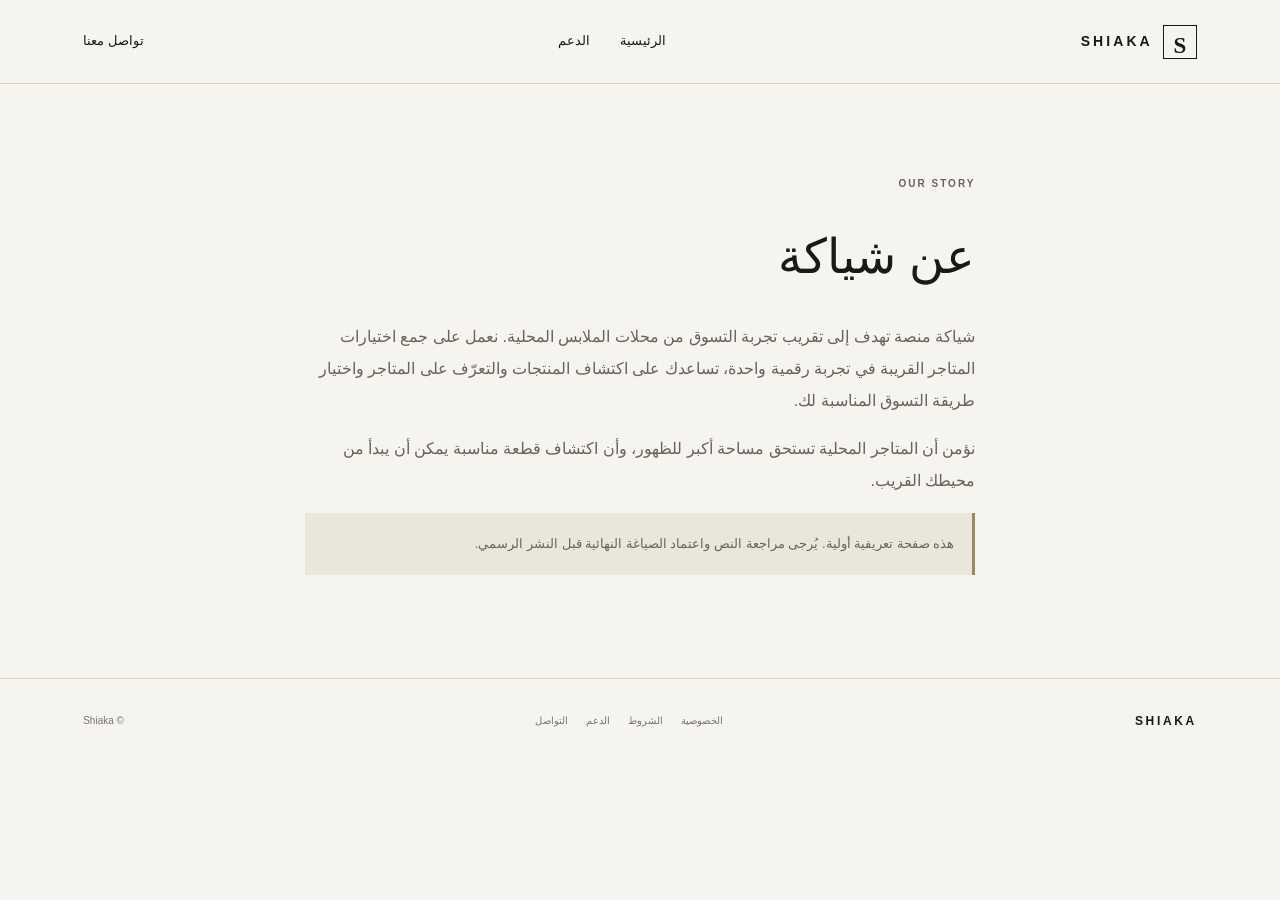
==== shiaka-website/about.html @ 5c673b8a "Add files via upload" ====
<!doctype html><html lang="ar" dir="rtl"><head><meta charset="utf-8"><meta name="viewport" content="width=device-width,initial-scale=1"><title>عن شياكة | Shiaka</title><link rel="stylesheet" href="styles.css"></head><body><header class="site-header"><a class="brand" href="index.html"><span class="brand-mark">S</span><span>SHIAKA</span></a><nav class="desktop-nav"><a href="index.html">الرئيسية</a><a href="support.html">الدعم</a></nav><a class="text-link" href="contact.html">تواصل معنا</a></header><main class="legal"><p class="eyebrow">OUR STORY</p><h1>عن شياكة</h1><p>شياكة منصة تهدف إلى تقريب تجربة التسوق من محلات الملابس المحلية. نعمل على جمع اختيارات المتاجر القريبة في تجربة رقمية واحدة، تساعدك على اكتشاف المنتجات والتعرّف على المتاجر واختيار طريقة التسوق المناسبة لك.</p><p>نؤمن أن المتاجر المحلية تستحق مساحة أكبر للظهور، وأن اكتشاف قطعة مناسبة يمكن أن يبدأ من محيطك القريب.</p><p class="notice">هذه صفحة تعريفية أولية. يُرجى مراجعة النص واعتماد الصياغة النهائية قبل النشر الرسمي.</p></main><footer class="site-footer"><a class="brand footer-brand" href="index.html">SHIAKA</a><div class="footer-links"><a href="privacy.html">الخصوصية</a><a href="terms.html">الشروط</a><a href="support.html">الدعم</a><a href="contact.html">التواصل</a></div><span class="copyright">© Shiaka</span></footer></body></html>
---- shiaka-website/styles.css ----
:root{--ink:#191916;--paper:#f6f4ee;--sand:#e7e0d3;--muted:#77766f;--line:#d9d5cb}*{box-sizing:border-box}html{scroll-behavior:smooth}body{margin:0;background:var(--paper);color:var(--ink);font-family:Arial,"Noto Sans Arabic",sans-serif;line-height:1.7}.site-header{height:84px;padding:0 6.5%;display:flex;align-items:center;justify-content:space-between;border-bottom:1px solid var(--line)}.brand{display:flex;align-items:center;gap:10px;text-decoration:none;color:var(--ink);font-size:14px;letter-spacing:.22em;font-weight:800}.brand-mark{width:34px;height:34px;border:1px solid var(--ink);display:grid;place-items:center;font-family:Georgia,serif;font-size:23px;letter-spacing:0}.desktop-nav,.header-actions,.footer-links{display:flex;align-items:center;gap:30px}.desktop-nav a,.footer-links a,.text-link{color:var(--ink);text-decoration:none;font-size:13px}.header-actions{gap:20px}.lang-btn,.menu-btn{background:none;border:0;font:inherit;cursor:pointer}.lang-btn{font-size:12px;letter-spacing:.1em}.menu-btn{display:none}.hero{min-height:650px;padding:90px 9%;display:grid;grid-template-columns:1.05fr .95fr;gap:7%;align-items:center}.eyebrow{font-size:10px;letter-spacing:.2em;font-weight:700;color:var(--muted);margin:0 0 22px}.hero h1{font-size:clamp(42px,5.4vw,76px);line-height:1.2;letter-spacing:-.05em;margin:0 0 24px;font-weight:500}.hero h1 em{font-family:Georgia,serif;font-weight:400;color:#8a7658}.hero-lead,.body-copy{max-width:570px;color:#66645d;font-size:16px;line-height:2}.hero-actions{display:flex;gap:12px;margin-top:32px}.button{display:inline-flex;align-items:center;justify-content:center;padding:13px 23px;text-decoration:none;font-size:13px;min-height:48px}.button-dark{background:var(--ink);color:white}.button-light{border:1px solid var(--line);color:var(--ink)}.micro-note{font-size:11px;color:#8b887f;margin-top:38px}.hero-art{height:440px;position:relative;display:grid;place-items:center;background:#e8e2d7;overflow:hidden}.art-card{height:78%;width:62%;background:#24241f;color:#f4f0e7;display:flex;flex-direction:column;align-items:center;justify-content:space-between;padding:25px;z-index:1;box-shadow:20px 20px 0 #c9beac}.art-small,.art-bottom{font-size:9px;letter-spacing:.2em}.art-big{font:clamp(120px,18vw,230px)/1 Georgia,serif;color:#d8cbb6}.art-orbit{position:absolute;border:1px solid #a99b84;border-radius:50%;width:420px;height:420px}.orbit-two{width:500px;height:500px}.art-caption{position:absolute;bottom:14px;right:18px;font-size:8px;letter-spacing:.16em;color:#716b60}.section-wrap{padding:100px 12%}.intro{max-width:1100px}.intro h2,.how-section h2,.closing h2{font-size:clamp(34px,4vw,54px);line-height:1.35;font-weight:500;letter-spacing:-.04em;margin:0 0 25px}.body-copy{max-width:690px}.how-section{background:#eae6dd;padding:20px 0 80px}.steps{display:grid;grid-template-columns:repeat(3,1fr);gap:34px;margin-top:70px}.step{border-top:1px solid #bdb6a9;padding-top:20px}.step span{font:italic 18px Georgia;color:#98866a}.step h3{font-size:18px;font-weight:500;margin:35px 0 8px}.step p{font-size:13px;color:#6e6a62;line-height:2}.closing{padding-top:110px;padding-bottom:120px}.closing h2{margin-bottom:32px}.site-footer{padding:32px 6.5%;border-top:1px solid var(--line);display:flex;align-items:center;justify-content:space-between;gap:25px;flex-wrap:wrap}.footer-links{gap:18px;flex-wrap:wrap}.footer-links a,.copyright{font-size:10px;color:#77766f}.footer-brand{font-size:12px}.legal{max-width:850px;margin:auto;padding:90px 7%;min-height:65vh}.legal h1{font-size:48px;font-weight:500;line-height:1.3}.legal p,.legal li{color:#66645d;line-height:2}.legal .notice{padding:18px;background:#ebe6dc;border-right:3px solid #9b8869;font-size:13px}@media(max-width:760px){.site-header{height:70px;padding:0 5%}.desktop-nav{display:none}.menu-btn{display:block}.text-link{display:none}.hero{padding:55px 7%;grid-template-columns:1fr;gap:45px}.hero-art{height:330px}.section-wrap{padding:75px 7%}.steps{grid-template-columns:1fr;gap:25px;margin-top:45px}.step h3{margin-top:20px}.site-footer{align-items:flex-start;flex-direction:column}.footer-links{gap:12px 20px}.legal{padding:60px 7%}.legal h1{font-size:36px}}
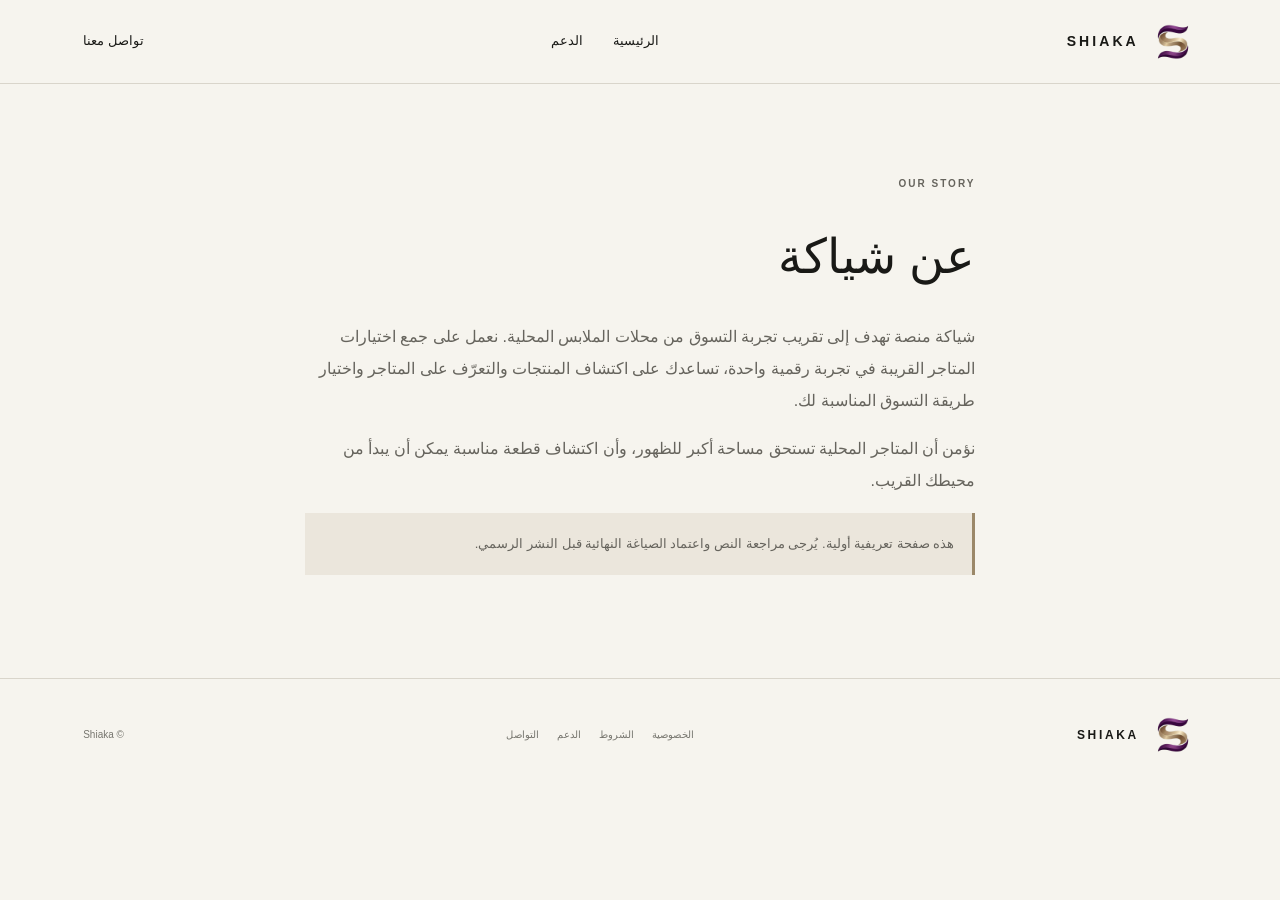
==== commit 97da6148: "Enhance about.html with meta tags and favicon Added meta tags for description and theme color, updat" ====
--- a/shiaka-website/about.html
+++ b/shiaka-website/about.html
@@ -1 +1,95 @@
-<!doctype html><html lang="ar" dir="rtl"><head><meta charset="utf-8"><meta name="viewport" content="width=device-width,initial-scale=1"><title>عن شياكة | Shiaka</title><link rel="stylesheet" href="styles.css"></head><body><header class="site-header"><a class="brand" href="index.html"><span class="brand-mark">S</span><span>SHIAKA</span></a><nav class="desktop-nav"><a href="index.html">الرئيسية</a><a href="support.html">الدعم</a></nav><a class="text-link" href="contact.html">تواصل معنا</a></header><main class="legal"><p class="eyebrow">OUR STORY</p><h1>عن شياكة</h1><p>شياكة منصة تهدف إلى تقريب تجربة التسوق من محلات الملابس المحلية. نعمل على جمع اختيارات المتاجر القريبة في تجربة رقمية واحدة، تساعدك على اكتشاف المنتجات والتعرّف على المتاجر واختيار طريقة التسوق المناسبة لك.</p><p>نؤمن أن المتاجر المحلية تستحق مساحة أكبر للظهور، وأن اكتشاف قطعة مناسبة يمكن أن يبدأ من محيطك القريب.</p><p class="notice">هذه صفحة تعريفية أولية. يُرجى مراجعة النص واعتماد الصياغة النهائية قبل النشر الرسمي.</p></main><footer class="site-footer"><a class="brand footer-brand" href="index.html">SHIAKA</a><div class="footer-links"><a href="privacy.html">الخصوصية</a><a href="terms.html">الشروط</a><a href="support.html">الدعم</a><a href="contact.html">التواصل</a></div><span class="copyright">© Shiaka</span></footer></body></html>+
+<!doctype html>
+<html lang="ar" dir="rtl">
+
+<head>
+  <meta charset="utf-8">
+  <meta name="viewport" content="width=device-width, initial-scale=1">
+
+  <meta name="description" content="تعرف على شركة شياكة ورؤيتها في دعم محلات الملابس المحلية وتطوير تجربة التسوق.">
+
+  <meta name="theme-color" content="#171715">
+
+  <title>عن شياكة | Shiaka</title>
+
+  <!-- Official Shiaka Favicon -->
+  <link rel="icon" type="image/png" href="assets/shiaka-favicon.png?v=2">
+  <link rel="apple-touch-icon" href="assets/shiaka-favicon.png">
+
+  <!-- Stylesheet -->
+  <link rel="stylesheet" href="styles.css">
+</head>
+
+<body>
+
+  <!-- Header -->
+  <header class="site-header">
+
+    <a class="brand" href="index.html" aria-label="Shiaka home">
+      <img
+        src="assets/shiaka-logo-transparent.png"
+        alt="Shiaka Logo"
+        class="brand-logo"
+      >
+      <span>SHIAKA</span>
+    </a>
+
+    <nav class="desktop-nav">
+      <a href="index.html">الرئيسية</a>
+      <a href="support.html">الدعم</a>
+    </nav>
+
+    <a class="text-link" href="contact.html">تواصل معنا</a>
+
+  </header>
+
+  <!-- Main Content -->
+  <main class="legal">
+
+    <p class="eyebrow">OUR STORY</p>
+
+    <h1>عن شياكة</h1>
+
+    <p>
+      شياكة منصة تهدف إلى تقريب تجربة التسوق من محلات الملابس المحلية.
+      نعمل على جمع اختيارات المتاجر القريبة في تجربة رقمية واحدة،
+      تساعدك على اكتشاف المنتجات والتعرّف على المتاجر واختيار طريقة
+      التسوق المناسبة لك.
+    </p>
+
+    <p>
+      نؤمن أن المتاجر المحلية تستحق مساحة أكبر للظهور،
+      وأن اكتشاف قطعة مناسبة يمكن أن يبدأ من محيطك القريب.
+    </p>
+
+    <p class="notice">
+      هذه صفحة تعريفية أولية. يُرجى مراجعة النص واعتماد الصياغة النهائية قبل النشر الرسمي.
+    </p>
+
+  </main>
+
+  <!-- Footer -->
+  <footer class="site-footer">
+
+    <a class="brand footer-brand" href="index.html" aria-label="Shiaka home">
+      <img
+        src="assets/shiaka-logo-transparent.png"
+        alt="Shiaka Logo"
+        class="brand-logo"
+      >
+      <span>SHIAKA</span>
+    </a>
+
+    <div class="footer-links">
+      <a href="privacy.html">الخصوصية</a>
+      <a href="terms.html">الشروط</a>
+      <a href="support.html">الدعم</a>
+      <a href="contact.html">التواصل</a>
+    </div>
+
+    <span class="copyright">© Shiaka</span>
+
+  </footer>
+
+</body>
+</html>
--- a/shiaka-website/styles.css
+++ b/shiaka-website/styles.css
@@ -1 +1,405 @@
-:root{--ink:#191916;--paper:#f6f4ee;--sand:#e7e0d3;--muted:#77766f;--line:#d9d5cb}*{box-sizing:border-box}html{scroll-behavior:smooth}body{margin:0;background:var(--paper);color:var(--ink);font-family:Arial,"Noto Sans Arabic",sans-serif;line-height:1.7}.site-header{height:84px;padding:0 6.5%;display:flex;align-items:center;justify-content:space-between;border-bottom:1px solid var(--line)}.brand{display:flex;align-items:center;gap:10px;text-decoration:none;color:var(--ink);font-size:14px;letter-spacing:.22em;font-weight:800}.brand-mark{width:34px;height:34px;border:1px solid var(--ink);display:grid;place-items:center;font-family:Georgia,serif;font-size:23px;letter-spacing:0}.desktop-nav,.header-actions,.footer-links{display:flex;align-items:center;gap:30px}.desktop-nav a,.footer-links a,.text-link{color:var(--ink);text-decoration:none;font-size:13px}.header-actions{gap:20px}.lang-btn,.menu-btn{background:none;border:0;font:inherit;cursor:pointer}.lang-btn{font-size:12px;letter-spacing:.1em}.menu-btn{display:none}.hero{min-height:650px;padding:90px 9%;display:grid;grid-template-columns:1.05fr .95fr;gap:7%;align-items:center}.eyebrow{font-size:10px;letter-spacing:.2em;font-weight:700;color:var(--muted);margin:0 0 22px}.hero h1{font-size:clamp(42px,5.4vw,76px);line-height:1.2;letter-spacing:-.05em;margin:0 0 24px;font-weight:500}.hero h1 em{font-family:Georgia,serif;font-weight:400;color:#8a7658}.hero-lead,.body-copy{max-width:570px;color:#66645d;font-size:16px;line-height:2}.hero-actions{display:flex;gap:12px;margin-top:32px}.button{display:inline-flex;align-items:center;justify-content:center;padding:13px 23px;text-decoration:none;font-size:13px;min-height:48px}.button-dark{background:var(--ink);color:white}.button-light{border:1px solid var(--line);color:var(--ink)}.micro-note{font-size:11px;color:#8b887f;margin-top:38px}.hero-art{height:440px;position:relative;display:grid;place-items:center;background:#e8e2d7;overflow:hidden}.art-card{height:78%;width:62%;background:#24241f;color:#f4f0e7;display:flex;flex-direction:column;align-items:center;justify-content:space-between;padding:25px;z-index:1;box-shadow:20px 20px 0 #c9beac}.art-small,.art-bottom{font-size:9px;letter-spacing:.2em}.art-big{font:clamp(120px,18vw,230px)/1 Georgia,serif;color:#d8cbb6}.art-orbit{position:absolute;border:1px solid #a99b84;border-radius:50%;width:420px;height:420px}.orbit-two{width:500px;height:500px}.art-caption{position:absolute;bottom:14px;right:18px;font-size:8px;letter-spacing:.16em;color:#716b60}.section-wrap{padding:100px 12%}.intro{max-width:1100px}.intro h2,.how-section h2,.closing h2{font-size:clamp(34px,4vw,54px);line-height:1.35;font-weight:500;letter-spacing:-.04em;margin:0 0 25px}.body-copy{max-width:690px}.how-section{background:#eae6dd;padding:20px 0 80px}.steps{display:grid;grid-template-columns:repeat(3,1fr);gap:34px;margin-top:70px}.step{border-top:1px solid #bdb6a9;padding-top:20px}.step span{font:italic 18px Georgia;color:#98866a}.step h3{font-size:18px;font-weight:500;margin:35px 0 8px}.step p{font-size:13px;color:#6e6a62;line-height:2}.closing{padding-top:110px;padding-bottom:120px}.closing h2{margin-bottom:32px}.site-footer{padding:32px 6.5%;border-top:1px solid var(--line);display:flex;align-items:center;justify-content:space-between;gap:25px;flex-wrap:wrap}.footer-links{gap:18px;flex-wrap:wrap}.footer-links a,.copyright{font-size:10px;color:#77766f}.footer-brand{font-size:12px}.legal{max-width:850px;margin:auto;padding:90px 7%;min-height:65vh}.legal h1{font-size:48px;font-weight:500;line-height:1.3}.legal p,.legal li{color:#66645d;line-height:2}.legal .notice{padding:18px;background:#ebe6dc;border-right:3px solid #9b8869;font-size:13px}@media(max-width:760px){.site-header{height:70px;padding:0 5%}.desktop-nav{display:none}.menu-btn{display:block}.text-link{display:none}.hero{padding:55px 7%;grid-template-columns:1fr;gap:45px}.hero-art{height:330px}.section-wrap{padding:75px 7%}.steps{grid-template-columns:1fr;gap:25px;margin-top:45px}.step h3{margin-top:20px}.site-footer{align-items:flex-start;flex-direction:column}.footer-links{gap:12px 20px}.legal{padding:60px 7%}.legal h1{font-size:36px}}+
+:root {
+  --ink: #191916;
+  --paper: #f6f4ee;
+  --sand: #e7e0d3;
+  --muted: #77766f;
+  --line: #d9d5cb;
+}
+
+* {
+  box-sizing: border-box;
+}
+
+html {
+  scroll-behavior: smooth;
+}
+
+body {
+  margin: 0;
+  background: var(--paper);
+  color: var(--ink);
+  font-family: Arial, "Noto Sans Arabic", sans-serif;
+  line-height: 1.7;
+}
+
+/* Header */
+.site-header {
+  height: 84px;
+  padding: 0 6.5%;
+  display: flex;
+  align-items: center;
+  justify-content: space-between;
+  border-bottom: 1px solid var(--line);
+}
+
+.brand {
+  display: flex;
+  align-items: center;
+  gap: 10px;
+  text-decoration: none;
+  color: var(--ink);
+  font-size: 14px;
+  letter-spacing: .22em;
+  font-weight: 800;
+}
+
+.brand-logo {
+  width: 48px;
+  height: 48px;
+  object-fit: contain;
+  display: block;
+  flex-shrink: 0;
+}
+
+.desktop-nav,
+.header-actions,
+.footer-links {
+  display: flex;
+  align-items: center;
+  gap: 30px;
+}
+
+.desktop-nav a,
+.footer-links a,
+.text-link {
+  color: var(--ink);
+  text-decoration: none;
+  font-size: 13px;
+}
+
+.header-actions {
+  gap: 20px;
+}
+
+.lang-btn,
+.menu-btn {
+  background: none;
+  border: 0;
+  font: inherit;
+  cursor: pointer;
+}
+
+.lang-btn {
+  font-size: 12px;
+  letter-spacing: .1em;
+}
+
+.menu-btn {
+  display: none;
+}
+
+/* Hero */
+.hero {
+  min-height: 650px;
+  padding: 90px 9%;
+  display: grid;
+  grid-template-columns: 1.05fr .95fr;
+  gap: 7%;
+  align-items: center;
+}
+
+.eyebrow {
+  font-size: 10px;
+  letter-spacing: .2em;
+  font-weight: 700;
+  color: var(--muted);
+  margin: 0 0 22px;
+}
+
+.hero h1 {
+  font-size: clamp(42px, 5.4vw, 76px);
+  line-height: 1.2;
+  letter-spacing: -.05em;
+  margin: 0 0 24px;
+  font-weight: 500;
+}
+
+.hero h1 em {
+  font-family: Georgia, serif;
+  font-weight: 400;
+  color: #8a7658;
+}
+
+.hero-lead,
+.body-copy {
+  max-width: 570px;
+  color: #66645d;
+  font-size: 16px;
+  line-height: 2;
+}
+
+.hero-actions {
+  display: flex;
+  gap: 12px;
+  margin-top: 32px;
+}
+
+.button {
+  display: inline-flex;
+  align-items: center;
+  justify-content: center;
+  padding: 13px 23px;
+  text-decoration: none;
+  font-size: 13px;
+  min-height: 48px;
+}
+
+.button-dark {
+  background: var(--ink);
+  color: white;
+}
+
+.button-light {
+  border: 1px solid var(--line);
+  color: var(--ink);
+}
+
+.micro-note {
+  font-size: 11px;
+  color: #8b887f;
+  margin-top: 38px;
+}
+
+/* Hero Artwork */
+.hero-art {
+  height: 440px;
+  position: relative;
+  display: grid;
+  place-items: center;
+  background: #e8e2d7;
+  overflow: hidden;
+}
+
+.art-card {
+  height: 78%;
+  width: 62%;
+  background: #24241f;
+  color: #f4f0e7;
+  display: flex;
+  flex-direction: column;
+  align-items: center;
+  justify-content: space-between;
+  padding: 25px;
+  z-index: 1;
+  box-shadow: 20px 20px 0 #c9beac;
+}
+
+.art-small,
+.art-bottom {
+  font-size: 9px;
+  letter-spacing: .2em;
+}
+
+.art-big {
+  font: clamp(120px, 18vw, 230px)/1 Georgia, serif;
+  color: #d8cbb6;
+}
+
+.art-orbit {
+  position: absolute;
+  border: 1px solid #a99b84;
+  border-radius: 50%;
+  width: 420px;
+  height: 420px;
+}
+
+.orbit-two {
+  width: 500px;
+  height: 500px;
+}
+
+.art-caption {
+  position: absolute;
+  bottom: 14px;
+  right: 18px;
+  font-size: 8px;
+  letter-spacing: .16em;
+  color: #716b60;
+}
+
+/* Sections */
+.section-wrap {
+  padding: 100px 12%;
+}
+
+.intro {
+  max-width: 1100px;
+}
+
+.intro h2,
+.how-section h2,
+.closing h2 {
+  font-size: clamp(34px, 4vw, 54px);
+  line-height: 1.35;
+  font-weight: 500;
+  letter-spacing: -.04em;
+  margin: 0 0 25px;
+}
+
+.body-copy {
+  max-width: 690px;
+}
+
+.how-section {
+  background: #eae6dd;
+  padding: 20px 0 80px;
+}
+
+.steps {
+  display: grid;
+  grid-template-columns: repeat(3, 1fr);
+  gap: 34px;
+  margin-top: 70px;
+}
+
+.step {
+  border-top: 1px solid #bdb6a9;
+  padding-top: 20px;
+}
+
+.step span {
+  font: italic 18px Georgia;
+  color: #98866a;
+}
+
+.step h3 {
+  font-size: 18px;
+  font-weight: 500;
+  margin: 35px 0 8px;
+}
+
+.step p {
+  font-size: 13px;
+  color: #6e6a62;
+  line-height: 2;
+}
+
+/* Closing */
+.closing {
+  padding-top: 110px;
+  padding-bottom: 120px;
+}
+
+.closing h2 {
+  margin-bottom: 32px;
+}
+
+/* Footer */
+.site-footer {
+  padding: 32px 6.5%;
+  border-top: 1px solid var(--line);
+  display: flex;
+  align-items: center;
+  justify-content: space-between;
+  gap: 25px;
+  flex-wrap: wrap;
+}
+
+.footer-links {
+  gap: 18px;
+  flex-wrap: wrap;
+}
+
+.footer-links a,
+.copyright {
+  font-size: 10px;
+  color: #77766f;
+}
+
+.footer-brand {
+  font-size: 12px;
+}
+
+/* Legal Pages */
+.legal {
+  max-width: 850px;
+  margin: auto;
+  padding: 90px 7%;
+  min-height: 65vh;
+}
+
+.legal h1 {
+  font-size: 48px;
+  font-weight: 500;
+  line-height: 1.3;
+}
+
+.legal p,
+.legal li {
+  color: #66645d;
+  line-height: 2;
+}
+
+.legal .notice {
+  padding: 18px;
+  background: #ebe6dc;
+  border-right: 3px solid #9b8869;
+  font-size: 13px;
+}
+
+/* Responsive */
+@media (max-width: 760px) {
+  .site-header {
+    height: 70px;
+    padding: 0 5%;
+  }
+
+  .brand-logo {
+    width: 42px;
+    height: 42px;
+  }
+
+  .desktop-nav {
+    display: none;
+  }
+
+  .menu-btn {
+    display: block;
+  }
+
+  .text-link {
+    display: none;
+  }
+
+  .hero {
+    padding: 55px 7%;
+    grid-template-columns: 1fr;
+    gap: 45px;
+  }
+
+  .hero-art {
+    height: 330px;
+  }
+
+  .section-wrap {
+    padding: 75px 7%;
+  }
+
+  .steps {
+    grid-template-columns: 1fr;
+    gap: 25px;
+    margin-top: 45px;
+  }
+
+  .step h3 {
+    margin-top: 20px;
+  }
+
+  .site-footer {
+    align-items: flex-start;
+    flex-direction: column;
+  }
+
+  .footer-links {
+    gap: 12px 20px;
+  }
+
+  .legal {
+    padding: 60px 7%;
+  }
+
+  .legal h1 {
+    font-size: 36px;
+  }
+}
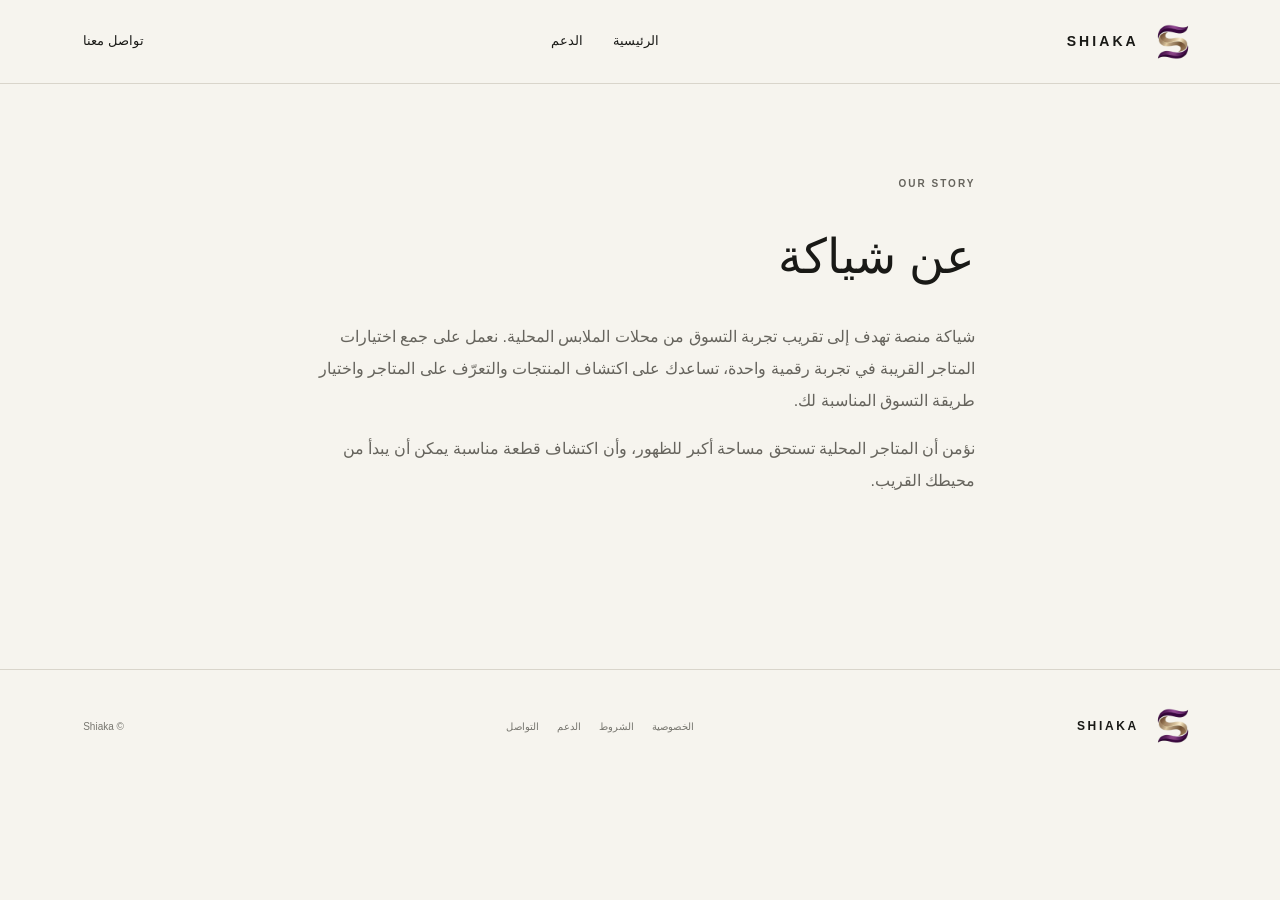
==== commit 3ce371c7: "Remove preliminary notice from about.html Removed the preliminary notice paragraph from the about pa" ====
--- a/shiaka-website/about.html
+++ b/shiaka-website/about.html
@@ -62,10 +62,6 @@
       وأن اكتشاف قطعة مناسبة يمكن أن يبدأ من محيطك القريب.
     </p>
 
-    <p class="notice">
-      هذه صفحة تعريفية أولية. يُرجى مراجعة النص واعتماد الصياغة النهائية قبل النشر الرسمي.
-    </p>
-
   </main>
 
   <!-- Footer -->
